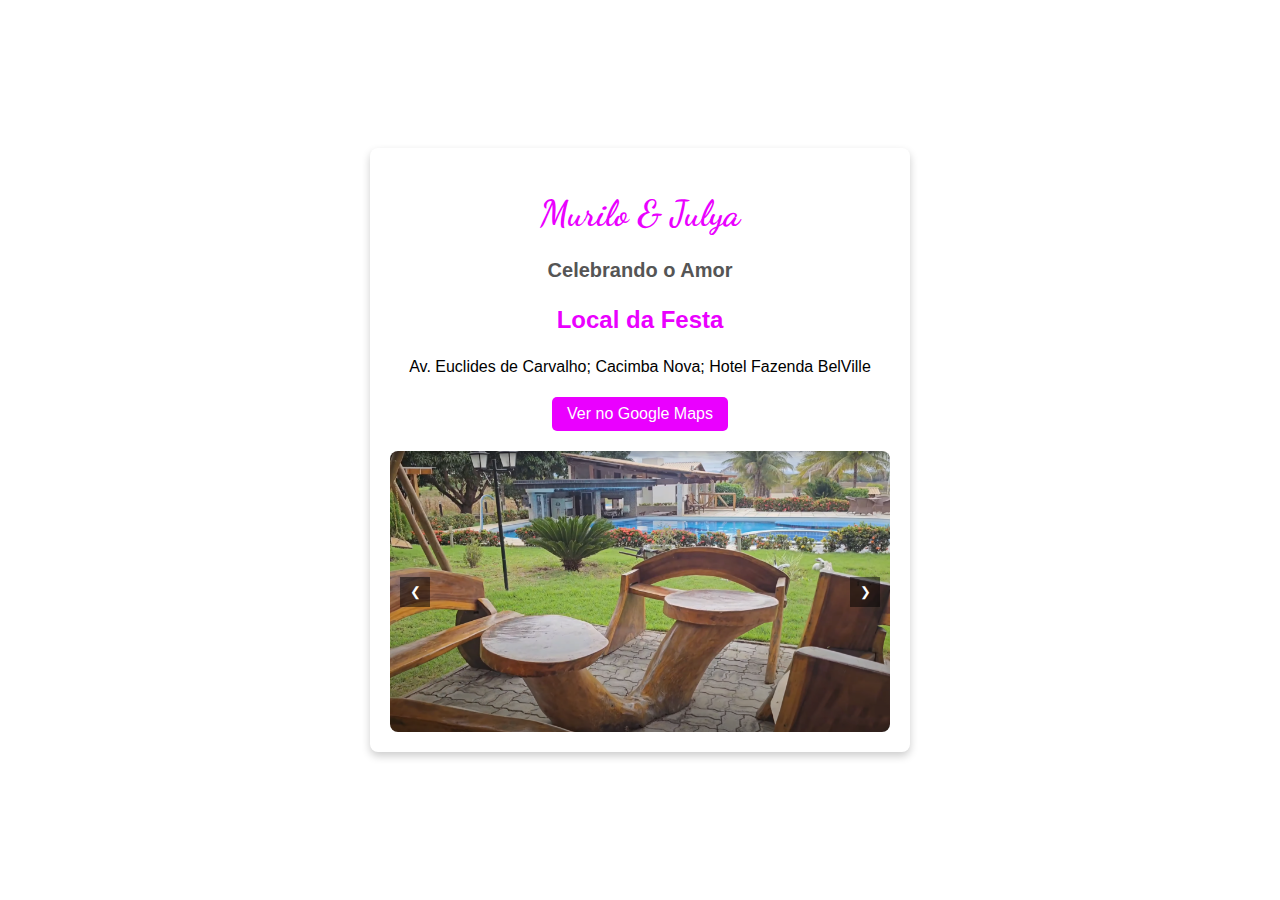
==== link-cerimonia.html @ d5666872 "Alteração" ====
<!DOCTYPE html>
<html lang="pt-BR">
<head>
  <meta charset="UTF-8">
  <meta name="viewport" content="width=device-width, initial-scale=1.0">
  <title>Convite de Casamento</title>
  <link href="https://fonts.googleapis.com/css2?family=Dancing+Script&display=swap" rel="stylesheet">
  <link rel="stylesheet" href="informacoes.css">
</head>
<body>
  <div class="invitation-container">
    <h1 class="invitation-title">Murilo & Julya</h1>
    <h2 class="invitation-subtitle">Celebrando o Amor</h2>

    <!-- Endereço do Local da Festa -->
    <div class="location-section">
      <h3>Local da Festa</h3>
      <p>Av. Euclides de Carvalho; Cacimba Nova; Hotel Fazenda BelVille</p>
      <a href="https://www.google.com/maps/place/hotel+haras/@-7.8863269,-38.745224,543m/data=!3m1!1e3!4m15!1m8!3m7!1s0x7a0d1a1bc95b37b:0xd151152a86459a1f!2sS%C3%A3o+Jos%C3%A9+do+Belmonte,+PE,+56950-000!3b1!8m2!3d-7.86361!4d-38.7590718!16s%2Fg%2F11b6gfh0w8!3m5!1s0x7a0d11a160ec23f:0x8b5c90602218cef8!8m2!3d-7.8863276!4d-38.7441297!16s%2Fg%2F11kq2fy69w?entry=ttu&g_ep=EgoyMDI0MTAyMy4wIKXMDSoASAFQAw%3D%3D" target="_blank" class="map-link">
        Ver no Google Maps
      </a>
    </div>

    <!-- Slider de Fotos -->
    <div class="slider-container">
      <div class="slider">
        <img src="foto 1.png" alt="Local da Festa 1" class="slider-image">
        <img src="foto 2.png" alt="Local da Festa 2" class="slider-image">
        <img src="foto 3.png" alt="Local da Festa 3" class="slider-image">
      </div>
      <button class="slider-button prev" onclick="changeSlide(-1)">&#10094;</button>
      <button class="slider-button next" onclick="changeSlide(1)">&#10095;</button>
    </div>
  </div>

  <script src="script-2pagina.js"></script>
</body>
</html>
---- informacoes.css ----
body {
    font-family: 'Arial', sans-serif;
    background-image: url('back.png');
    background-size: cover;
    background-position: center;
    display: flex;
    justify-content: center;
    align-items: center;
    height: 100vh;
    margin: 0;
  }
  
  .invitation-container {
    text-align: center;
    max-width: 600px;
    background-color: #ffffff;
    padding: 20px;
    border-radius: 8px;
    box-shadow: 0 4px 8px rgba(0, 0, 0, 0.2);
  }
  
  .invitation-title {
    font-family: 'Dancing Script', cursive;
    font-size: 36px;
    color: #ea00ff;
  }
  
  .invitation-subtitle {
    font-size: 20px;
    color: #555;
    margin-bottom: 20px;
  }
  
  .location-section {
    margin-bottom: 20px;
    text-align: center;
  }
  
  .location-section h3 {
    color: #ea00ff;
    font-size: 24px;
  }
  
  .map-link {
    display: inline-block;
    margin-top: 5px;
    padding: 8px 15px;
    background-color: #ea00ff;
    color: white;
    text-decoration: none;
    border-radius: 5px;
    transition: background-color 0.3s ease;
  }
  
  .map-link:hover {
    background-color: #a23b34;
  }
  
  .slider-container {
    position: relative;
    max-width: 100%;
    overflow: hidden;
    border-radius: 8px;
    margin-top: 20px;
    text-align: center;
  }
  
  .slider {
    display: flex;
    justify-content: center;
    transition: transform 0.5s ease;
  }
  
  .slider-image {
    width: 100%;
    max-width: 500px;
    display: none;
  }
  
  .slider-image.active {
    display: block;
  }
  
  .slider-button {
    position: absolute;
    top: 50%;
    width: 30px;
    height: 30px;
    background-color: rgba(0, 0, 0, 0.5);
    color: white;
    border: none;
    cursor: pointer;
    transform: translateY(-50%);
  }
  
  .prev {
    left: 10px;
  }
  
  .next {
    right: 10px;
  }
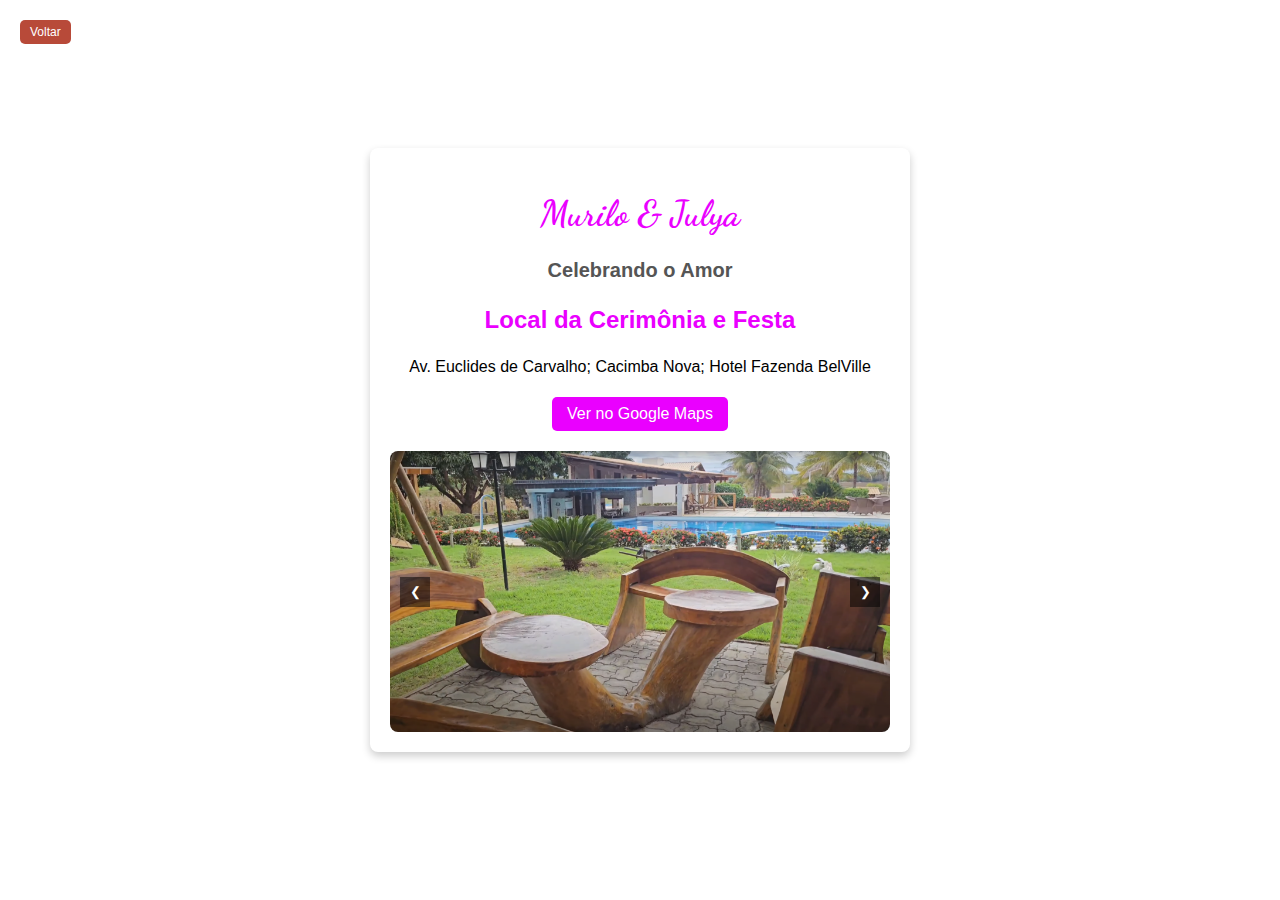
==== commit f0d5eef8: "alteração" ====
--- a/link-cerimonia.html
+++ b/link-cerimonia.html
@@ -9,12 +9,17 @@
 </head>
 <body>
   <div class="invitation-container">
+    <!-- Botão de Voltar (pequeno e em cima) -->
+    <div class="back-button">
+        <a href="index.html" class="button">Voltar</a>
+      </div>
+
     <h1 class="invitation-title">Murilo & Julya</h1>
     <h2 class="invitation-subtitle">Celebrando o Amor</h2>
 
     <!-- Endereço do Local da Festa -->
     <div class="location-section">
-      <h3>Local da Festa</h3>
+      <h3>Local da Cerimônia e Festa</h3>
       <p>Av. Euclides de Carvalho; Cacimba Nova; Hotel Fazenda BelVille</p>
       <a href="https://www.google.com/maps/place/hotel+haras/@-7.8863269,-38.745224,543m/data=!3m1!1e3!4m15!1m8!3m7!1s0x7a0d1a1bc95b37b:0xd151152a86459a1f!2sS%C3%A3o+Jos%C3%A9+do+Belmonte,+PE,+56950-000!3b1!8m2!3d-7.86361!4d-38.7590718!16s%2Fg%2F11b6gfh0w8!3m5!1s0x7a0d11a160ec23f:0x8b5c90602218cef8!8m2!3d-7.8863276!4d-38.7441297!16s%2Fg%2F11kq2fy69w?entry=ttu&g_ep=EgoyMDI0MTAyMy4wIKXMDSoASAFQAw%3D%3D" target="_blank" class="map-link">
         Ver no Google Maps
@@ -27,10 +32,14 @@
         <img src="foto 1.png" alt="Local da Festa 1" class="slider-image">
         <img src="foto 2.png" alt="Local da Festa 2" class="slider-image">
         <img src="foto 3.png" alt="Local da Festa 3" class="slider-image">
+        <img src="foto 4.png" alt="Local da Festa 2" class="slider-image">
+        <img src="foto 5.png" alt="Local da Festa 3" class="slider-image">
+        <img src="foto 6.png" alt="Local da Festa 3" class="slider-image">
       </div>
       <button class="slider-button prev" onclick="changeSlide(-1)">&#10094;</button>
       <button class="slider-button next" onclick="changeSlide(1)">&#10095;</button>
     </div>
+   </div>
   </div>
 
   <script src="script-2pagina.js"></script>
--- a/informacoes.css
+++ b/informacoes.css
@@ -100,4 +100,24 @@
   .next {
     right: 10px;
   }
-  +
+  .back-button {
+    position: absolute; /* Permite posicionar o botão em relação à tela */
+    top: 20px; /* Distância do topo */
+    left: 20px; /* Distância da esquerda */
+  }
+  
+  .button {
+    display: inline-block;
+    padding: 5px 10px; /* Tamanho reduzido */
+    font-size: 12px; /* Tamanho da fonte menor */
+    background-color: #b84a39; /* Cor de fundo do botão */
+    color: white; /* Cor do texto */
+    text-decoration: none; /* Remove o sublinhado */
+    border-radius: 5px; /* Bordas arredondadas */
+    transition: background-color 0.3s ease; /* Transição suave */
+  }
+  
+  .button:hover {
+    background-color: #a23b34; /* Cor ao passar o mouse */
+  }  